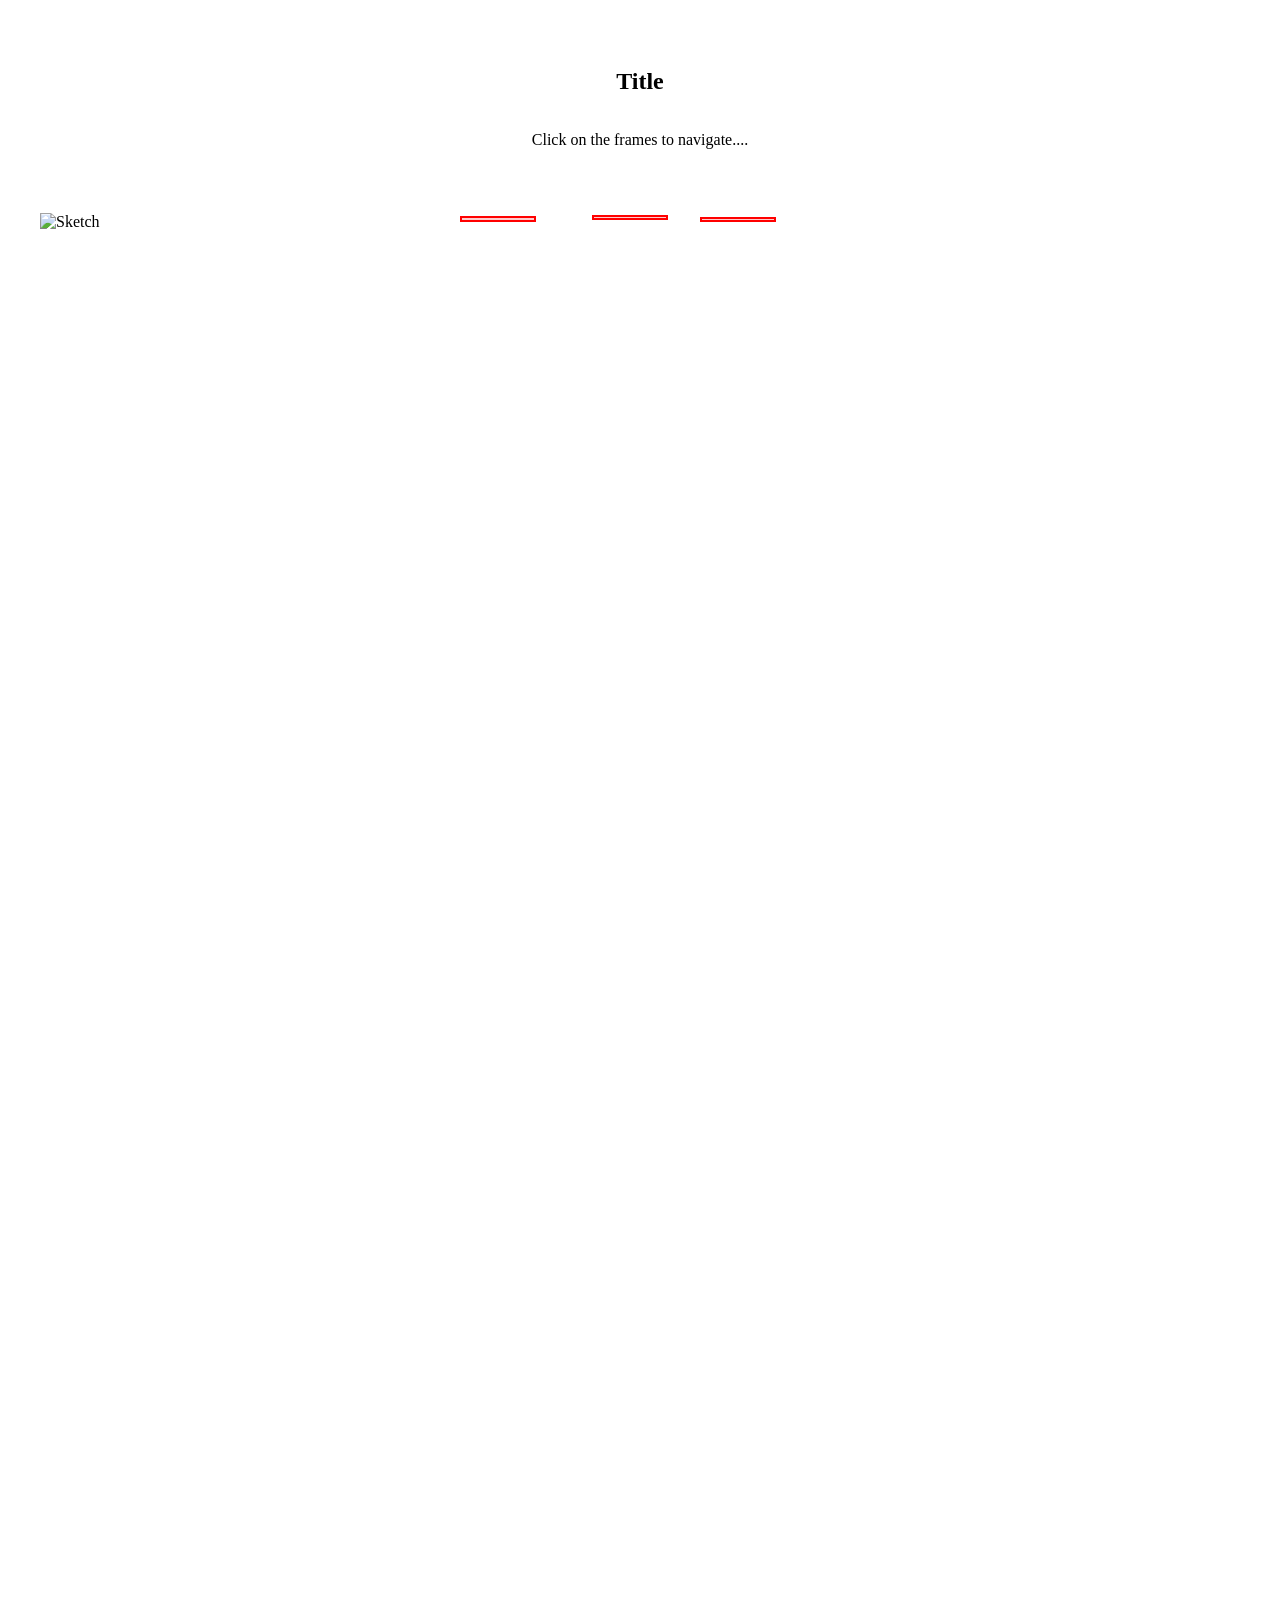
==== week4.html @ 26f2f774 "add assignment 4" ====
<!DOCTYPE html>
<html lang="en">
<head>
    <title>Week 4</title>
    <meta charset="UTF-8">
    <meta name="viewport" content="width=device-width, initial-scale=1.0">

    <style>
        html,
        body {
            margin: 0;
            min-height: 100%;
        }

        body {
            position: relative;
            min-height: 200vh; 
        }

        .page {
            display: flex;
            flex-direction: column;
            max-width: 800px;
            align-items: center;
            margin: 3rem auto;
            z-index: 1;
            position: relative;
        }

        .image-wrapper {
            position: relative;
            width: 100%;
            max-width: 1200px;
            margin: 0 auto;
        }

        .image-wrapper img {
            display: block;
            width: 100%;
            height: auto;
        }

        .pagelink {
            position: absolute;

            border: 2px solid red;
            background: rgba(255,0,0,0.2);
        }

        .pagelink-1 {
            left: 35%;
            top: 20%;

            width: 6%;
            height: 9%;
        }
    
        .pagelink-2 {
            left: 46%;
            top: 10%;

            width: 6%;
            height: 9%;
        }

        .pagelink-3 {
            left: 55%;
            top: 23%;

            width: 6%;
            height: 6%;
        }

        /*
         * Footer appears after scrolling
         */
        footer {
            position: fixed;
            bottom: 0;
            left: 0;
            width: 100%;

            background: rgba(0, 0, 0, 0.8);
            color: white;
            text-align: center;
            padding: 1rem;

            opacity: 0;
            pointer-events: none;
            transition: opacity 0.3s ease;
        }

        footer.visible {
            opacity: 1;
            pointer-events: auto;
        }

        /*
         * Better phone behavior
         */
        @media (max-width: 768px) {
            body {
                background-position: center center;
                background-size: cover;
                background-attachment: scroll;
            }
        }
    </style>
</head>

<body>

    <section class="page">
        <h1>Title</h1>
        <p>Click on the frames to navigate....</p>
    </section>

<div class="image-wrapper">
    <img src="../images/skizze.png" alt="Sketch">

    <a href="next.html" class="pagelink pagelink-1"></a>

    <a href="another-page.html" class="pagelink pagelink-2"></a>

    <a href="yet-another-page.html" class="pagelink pagelink-3"></a>
</div>

    <footer id="footer">
        For testing scroll interaction → appearing project description?
    </footer>

    <script>
        const footer = document.getElementById("footer");

        window.addEventListener("scroll", () => {
            if (window.scrollY > 150) {
                footer.classList.add("visible");
            } else {
                footer.classList.remove("visible");
            }
        });
    </script>

</body>
</html>
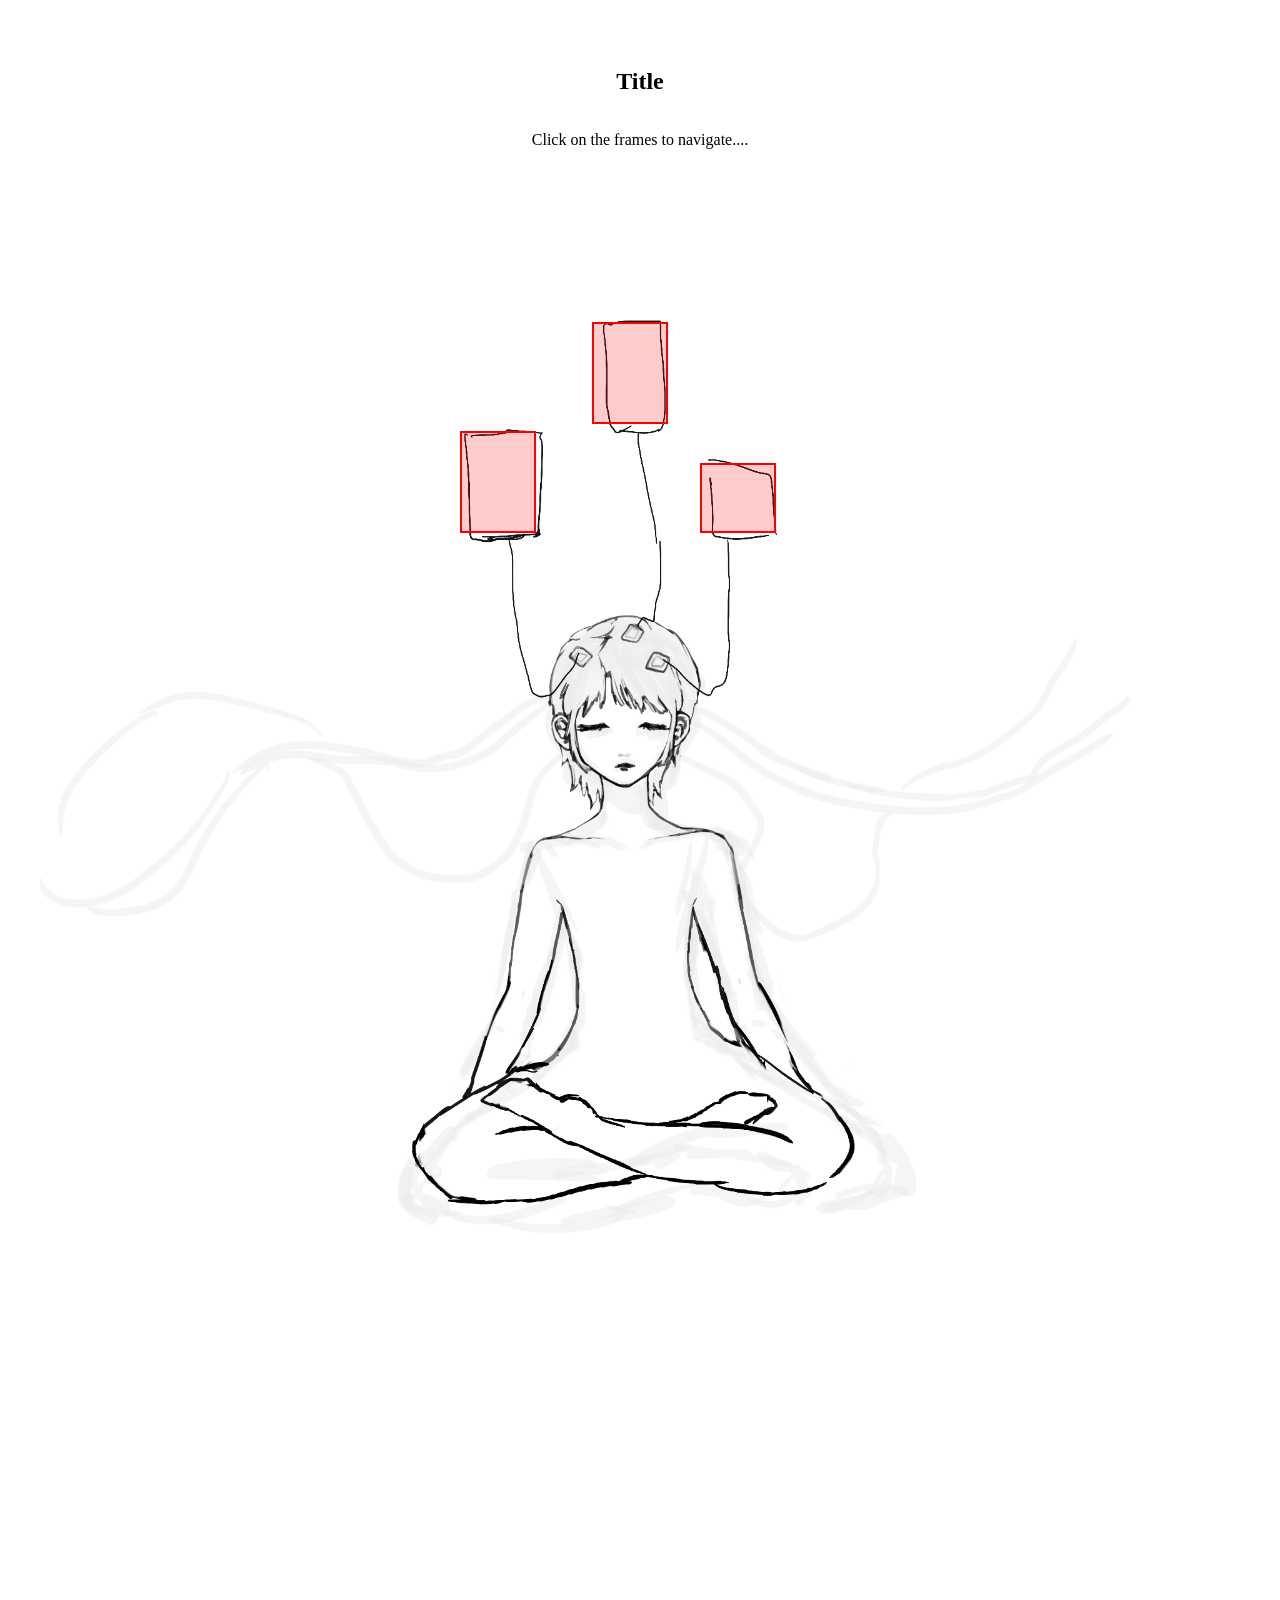
==== commit 585ea1c1: "Adjust image source path" ====
--- a/week4.html
+++ b/week4.html
@@ -116,7 +116,7 @@
     </section>
 
 <div class="image-wrapper">
-    <img src="../images/skizze.png" alt="Sketch">
+    <img src="./images/skizze.png" alt="Sketch">
 
     <a href="next.html" class="pagelink pagelink-1"></a>
 
@@ -142,4 +142,4 @@
     </script>
 
 </body>
-</html>+</html>
